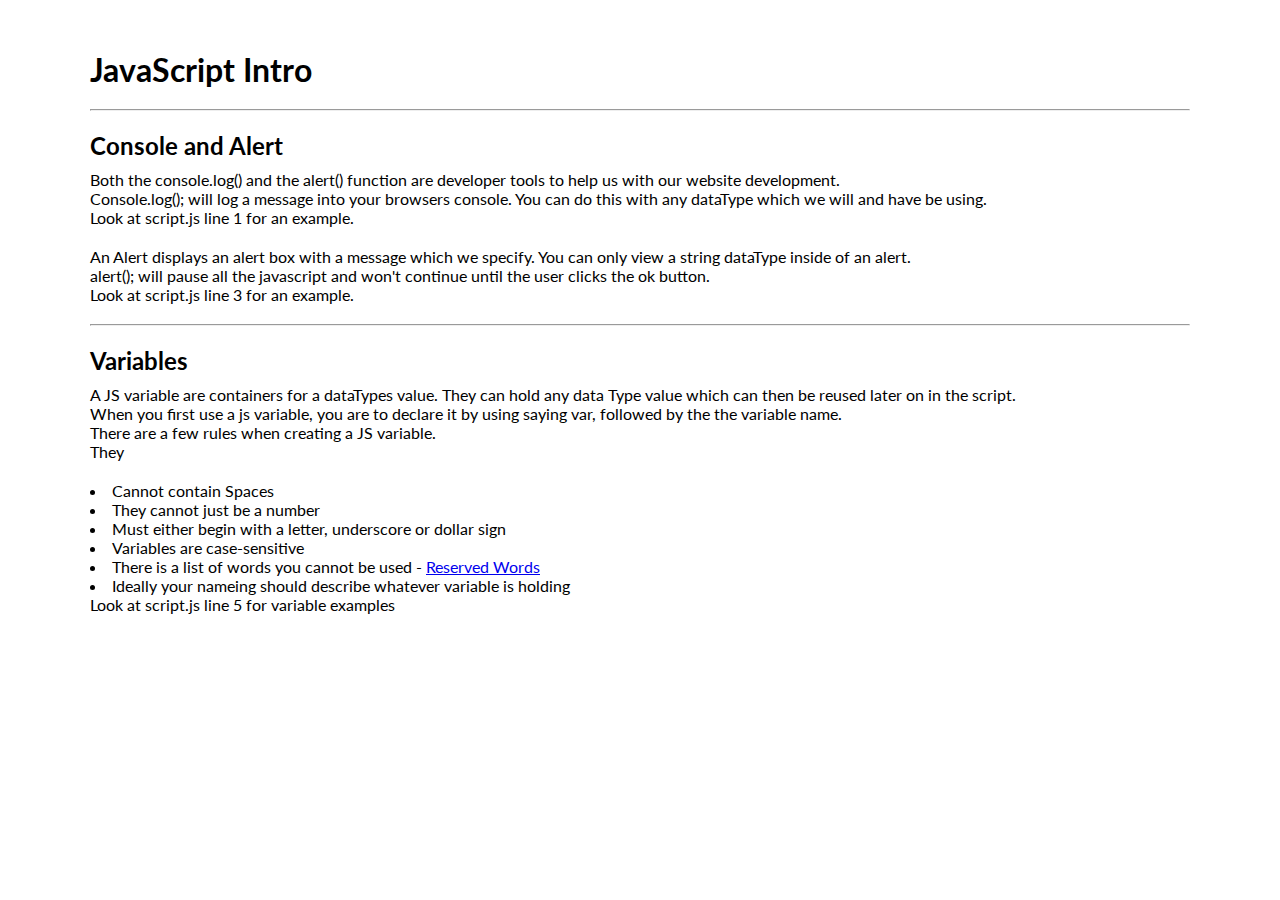
==== Week1/Stater/index.html @ 42a7dccf "started writing up guides" ====
<!DOCTYPE html>
<html lang="en" dir="ltr">
    <head>
        <meta charset="utf-8">
        <meta name="viewport" content="width=device-width, initial-scale=1.0">
        <title>Starting with JS</title>

        <link rel="stylesheet" href="../../css/style.css">
    </head>
    <body>
        <div class="container">
            <h1>JavaScript Intro</h1>
            <hr>
            <div class="">
                <h2>Console and Alert</h2>
                <p>
                    Both the console.log() and the alert() function are developer tools to help us with our website development.<br>
                    Console.log(); will log a message into your browsers console. You can do this with any dataType which we will and have be using.<br>
                    Look at script.js line 1 for an example.
                </p>
                <p>
                    An Alert displays an alert box with a message which we specify. You can only view a string dataType inside of an alert.<br>
                    alert(); will pause all the javascript and won't continue until the user clicks the ok button.<br>
                    Look at script.js line 3 for an example.
                </p>
                <hr>
                <h2>Variables</h2>
                <p>
                    A JS variable are containers for a dataTypes value. They can hold any data Type value which can then be reused later on in the script.<br>
                    When you first use a js variable, you are to declare it by using saying var, followed by the the variable name.<br>
                    There are a few rules when creating a JS variable.<br>
                    They
                </p>
                <ul>
                    <li>Cannot contain Spaces</li>
                    <li>They cannot just be a number</li>
                    <li>Must either begin with a letter, underscore or dollar sign</li>
                    <li>Variables are case-sensitive</li>
                    <li>There is a list of words you cannot be used - <a href="https://www.w3schools.com/js/js_reserved.asp" target="_blank">Reserved Words</a></li>
                    <li>Ideally your nameing should describe whatever variable is holding</li>
                </ul>
                <p>Look at script.js line 5 for variable examples</p>
            </div>
        </div>

        <script type="text/javascript" src="js/script.js"></script>
    </body>
</html>
---- css/style.css ----
@import url('https://fonts.googleapis.com/css?family=Lato');

*{
    box-sizing: border-box;
    padding: 0;
    margin: 0;
    font-family: 'Lato', sans-serif;
}
.container{
    max-width: 1140px;
    margin: 0 auto;
    padding: 50px 20px;
}

hr{
    margin: 20px 0;
}
h2{
    margin-bottom:10px;
}

p{
    margin-bottom: 20px;
}

ul{
    list-style-position: inside;
}
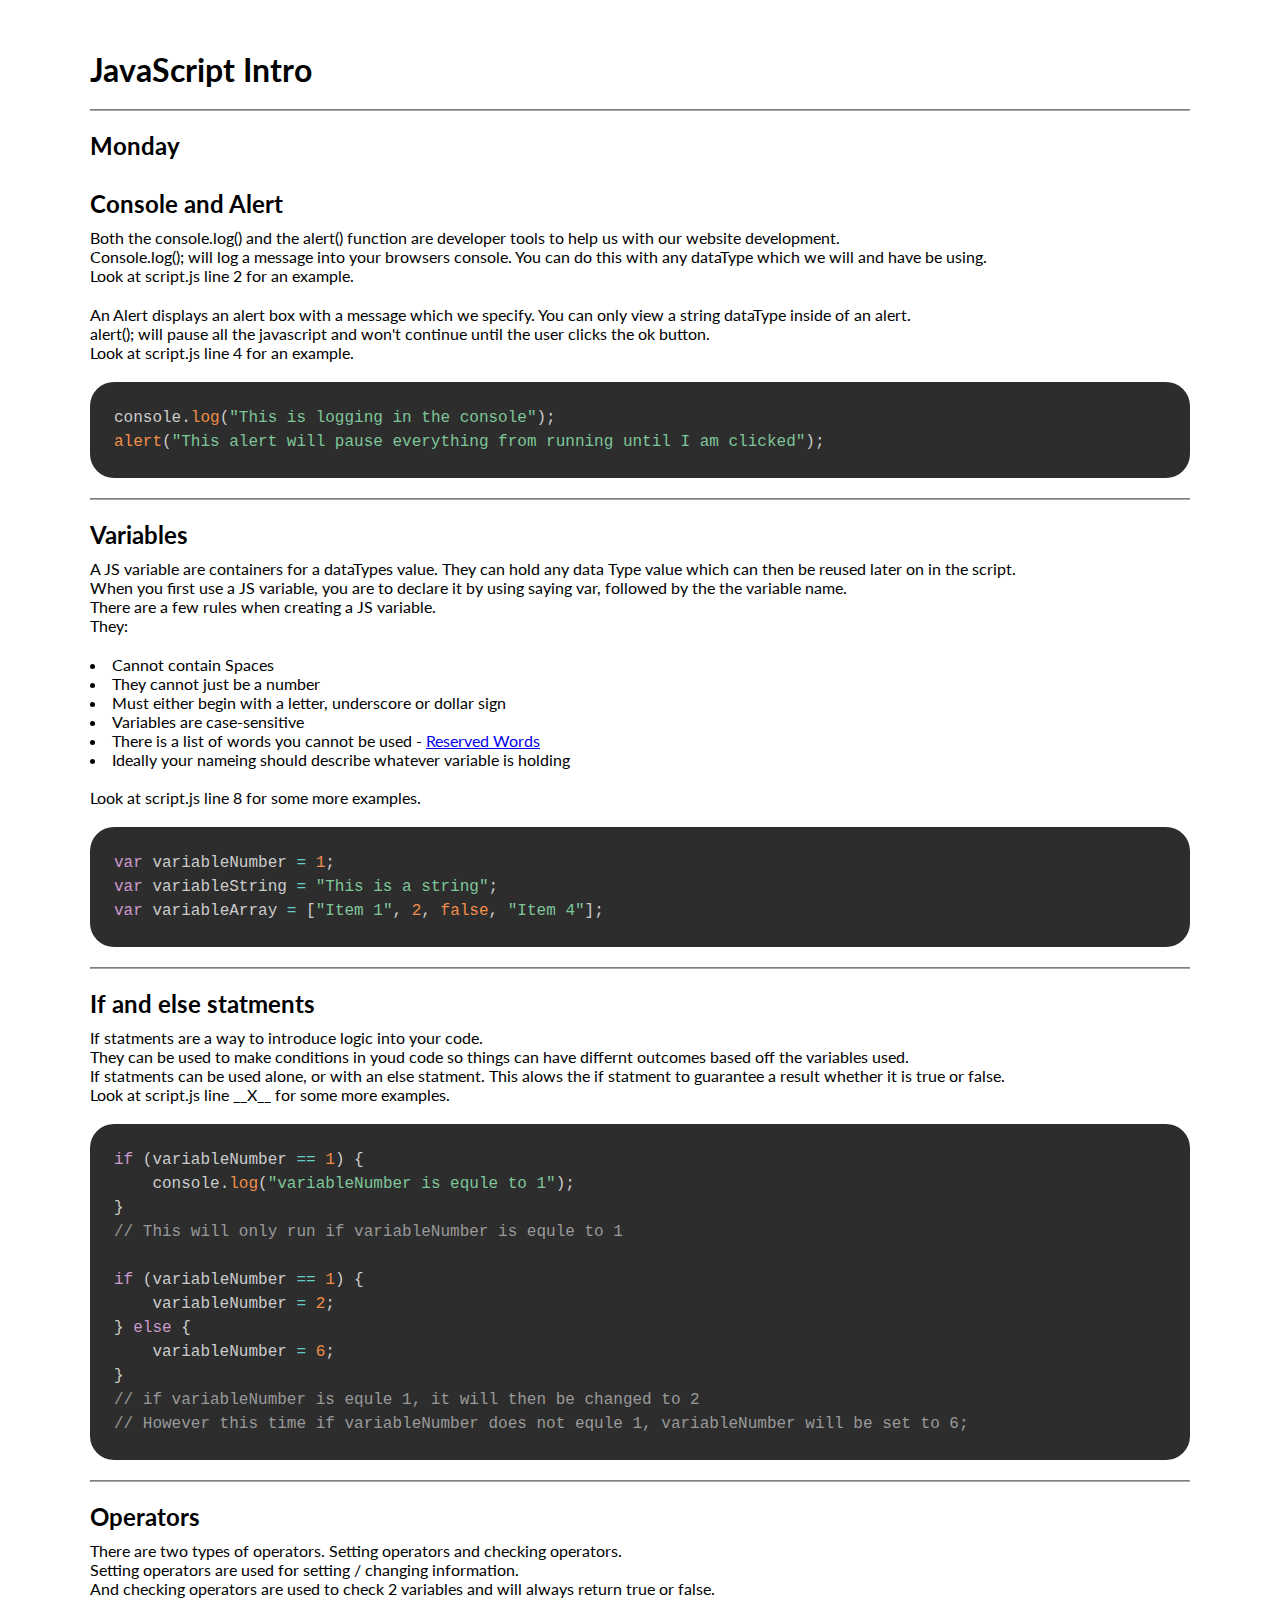
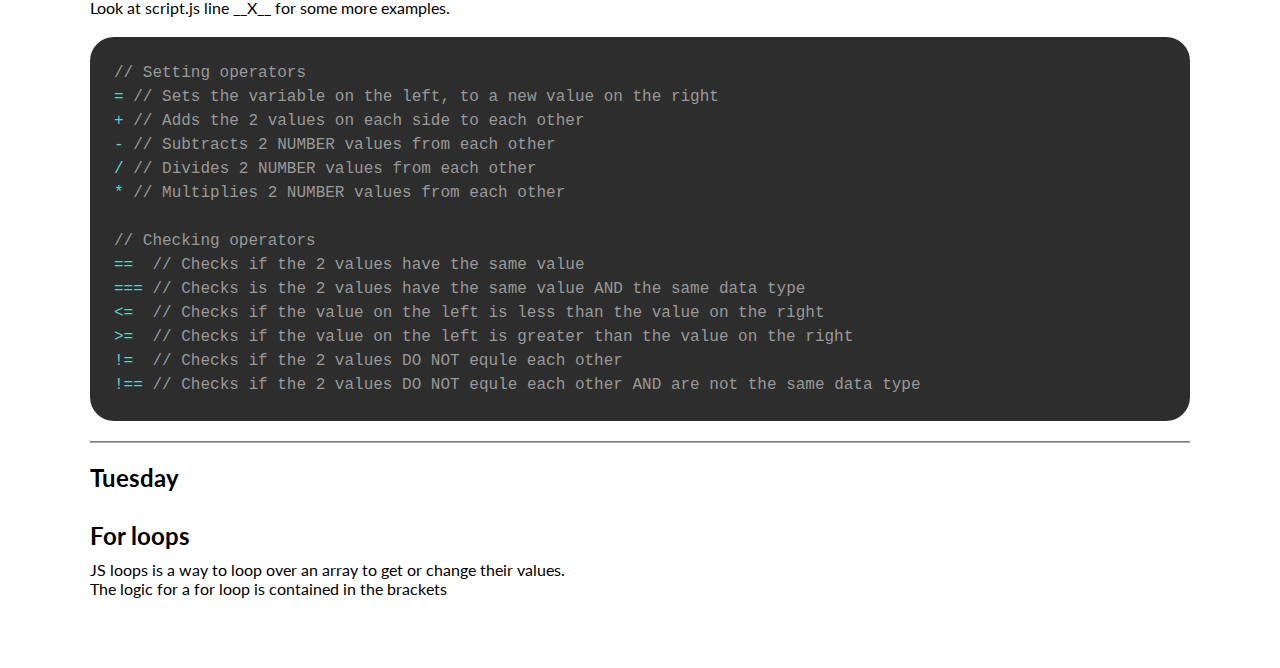
==== commit 7759f873: "Added If Else and Operators, as well as syntax highlighting examples" ====
--- a/Week1/Stater/index.html
+++ b/Week1/Stater/index.html
@@ -6,43 +6,119 @@
         <title>Starting with JS</title>
 
         <link rel="stylesheet" href="../../css/style.css">
+        <link rel="stylesheet" href="../../css/prism.css">
     </head>
     <body>
         <div class="container">
             <h1>JavaScript Intro</h1>
             <hr>
-            <div class="">
-                <h2>Console and Alert</h2>
+            <div>
+                <h2>Monday</h2>
+                <br>
+                <div id="console">
+                    <h2>Console and Alert</h2>
+                    <p>
+                        Both the console.log() and the alert() function are developer tools to help us with our website development.<br>
+                        Console.log(); will log a message into your browsers console. You can do this with any dataType which we will and have be using.<br>
+                        Look at script.js line 2 for an example.
+                    </p>
+                    <p>
+                        An Alert displays an alert box with a message which we specify. You can only view a string dataType inside of an alert.<br>
+                        alert(); will pause all the javascript and won't continue until the user clicks the ok button.<br>
+                        Look at script.js line 4 for an example.
+                    </p>
+                    <pre class="codeBlock"><code class="language-js">
+                        console.log("This is logging in the console");
+                        alert("This alert will pause everything from running until I am clicked");
+                    </code></pre>
+                </div>
+                <hr>
+                <div id="variables">
+                    <h2>Variables</h2>
+                    <p>
+                        A JS variable are containers for a dataTypes value. They can hold any data Type value which can then be reused later on in the script.<br>
+                        When you first use a JS variable, you are to declare it by using saying var, followed by the the variable name.<br>
+                        There are a few rules when creating a JS variable.<br>
+                        They:
+                    </p>
+                    <ul>
+                        <li>Cannot contain Spaces</li>
+                        <li>They cannot just be a number</li>
+                        <li>Must either begin with a letter, underscore or dollar sign</li>
+                        <li>Variables are case-sensitive</li>
+                        <li>There is a list of words you cannot be used - <a href="https://www.w3schools.com/js/js_reserved.asp" target="_blank">Reserved Words</a></li>
+                        <li>Ideally your nameing should describe whatever variable is holding</li>
+                    </ul>
+                    <br>
+                    <p>Look at script.js line 8 for some more examples.</p>
+                    <pre class="codeBlock"><code class="language-js">
+                        var variableNumber = 1;
+                        var variableString = "This is a string";
+                        var variableArray = ["Item 1", 2, false, "Item 4"];
+                    </code></pre>
+                </div>
+                <hr>
+                <div id="ifElse">
+                    <h2>If and else statments</h2>
+                    <p>
+                        If statments are a way to introduce logic into your code.<br>
+                        They can be used to make conditions in youd code so things can have differnt outcomes based off the variables used.<br>
+                        If statments can be used alone, or with an else statment. This alows the if statment to guarantee a result whether it is true or false.<br>
+                        Look at script.js line __X__ for some more examples.
+                    </p>
+                    <pre class="codeBlock"><code class="language-js">
+                        if (variableNumber == 1) {
+                            console.log("variableNumber is equle to 1");
+                        }
+                        // This will only run if variableNumber is equle to 1
+
+                        if (variableNumber == 1) {
+                            variableNumber = 2;
+                        } else {
+                            variableNumber = 6;
+                        }
+                        // if variableNumber is equle 1, it will then be changed to 2
+                        // However this time if variableNumber does not equle 1, variableNumber will be set to 6;
+                    </code></pre>
+                </div>
+                <hr>
+                <div id="operators">
+                    <h2>Operators</h2>
+                    <p>
+                        There are two types of operators. Setting operators and checking operators.<br>
+                        Setting operators are used for setting / changing information.<br>
+                        And checking operators are used to check 2 variables and will always return true or false.<br>
+                        Look at script.js line __X__ for some more examples.
+                    </p>
+                    <pre class="codeBlock"><code class="language-js">
+                        // Setting operators
+                        = // Sets the variable on the left, to a new value on the right
+                        + // Adds the 2 values on each side to each other
+                        - // Subtracts 2 NUMBER values from each other
+                        / // Divides 2 NUMBER values from each other
+                        * // Multiplies 2 NUMBER values from each other
+
+                        // Checking operators
+                        ==  // Checks if the 2 values have the same value
+                        === // Checks is the 2 values have the same value AND the same data type
+                        <=  // Checks if the value on the left is less than the value on the right
+                        >=  // Checks if the value on the left is greater than the value on the right
+                        !=  // Checks if the 2 values DO NOT equle each other
+                        !== // Checks if the 2 values DO NOT equle each other AND are not the same data type
+                    </code></pre>
+                </div>
+                <hr>
+                <h2>Tuesday</h2>
+                <br>
+                <h2>For loops</h2>
                 <p>
-                    Both the console.log() and the alert() function are developer tools to help us with our website development.<br>
-                    Console.log(); will log a message into your browsers console. You can do this with any dataType which we will and have be using.<br>
-                    Look at script.js line 1 for an example.
+                    JS loops is a way to loop over an array to get or change their values.<br>
+                    The logic for a for loop is contained in the brackets
                 </p>
-                <p>
-                    An Alert displays an alert box with a message which we specify. You can only view a string dataType inside of an alert.<br>
-                    alert(); will pause all the javascript and won't continue until the user clicks the ok button.<br>
-                    Look at script.js line 3 for an example.
-                </p>
-                <hr>
-                <h2>Variables</h2>
-                <p>
-                    A JS variable are containers for a dataTypes value. They can hold any data Type value which can then be reused later on in the script.<br>
-                    When you first use a js variable, you are to declare it by using saying var, followed by the the variable name.<br>
-                    There are a few rules when creating a JS variable.<br>
-                    They
-                </p>
-                <ul>
-                    <li>Cannot contain Spaces</li>
-                    <li>They cannot just be a number</li>
-                    <li>Must either begin with a letter, underscore or dollar sign</li>
-                    <li>Variables are case-sensitive</li>
-                    <li>There is a list of words you cannot be used - <a href="https://www.w3schools.com/js/js_reserved.asp" target="_blank">Reserved Words</a></li>
-                    <li>Ideally your nameing should describe whatever variable is holding</li>
-                </ul>
-                <p>Look at script.js line 5 for variable examples</p>
             </div>
         </div>
 
+        <script type="text/javascript" src="../../js/prism.js"></script>
         <script type="text/javascript" src="js/script.js"></script>
     </body>
 </html>
--- a/css/style.css
+++ b/css/style.css
@@ -4,17 +4,20 @@
     box-sizing: border-box;
     padding: 0;
     margin: 0;
-    font-family: 'Lato', sans-serif;
 }
 .container{
     max-width: 1140px;
     margin: 0 auto;
     padding: 50px 20px;
+    font-family: 'Lato', sans-serif;
 }
 
 hr{
     margin: 20px 0;
+    border-color: black;
+    opacity: 0.5;
 }
+
 h2{
     margin-bottom:10px;
 }
@@ -26,3 +29,9 @@
 ul{
     list-style-position: inside;
 }
+
+.codeBlock {
+    border-radius: 24px;
+    padding: 24px 24px !important;
+}
+
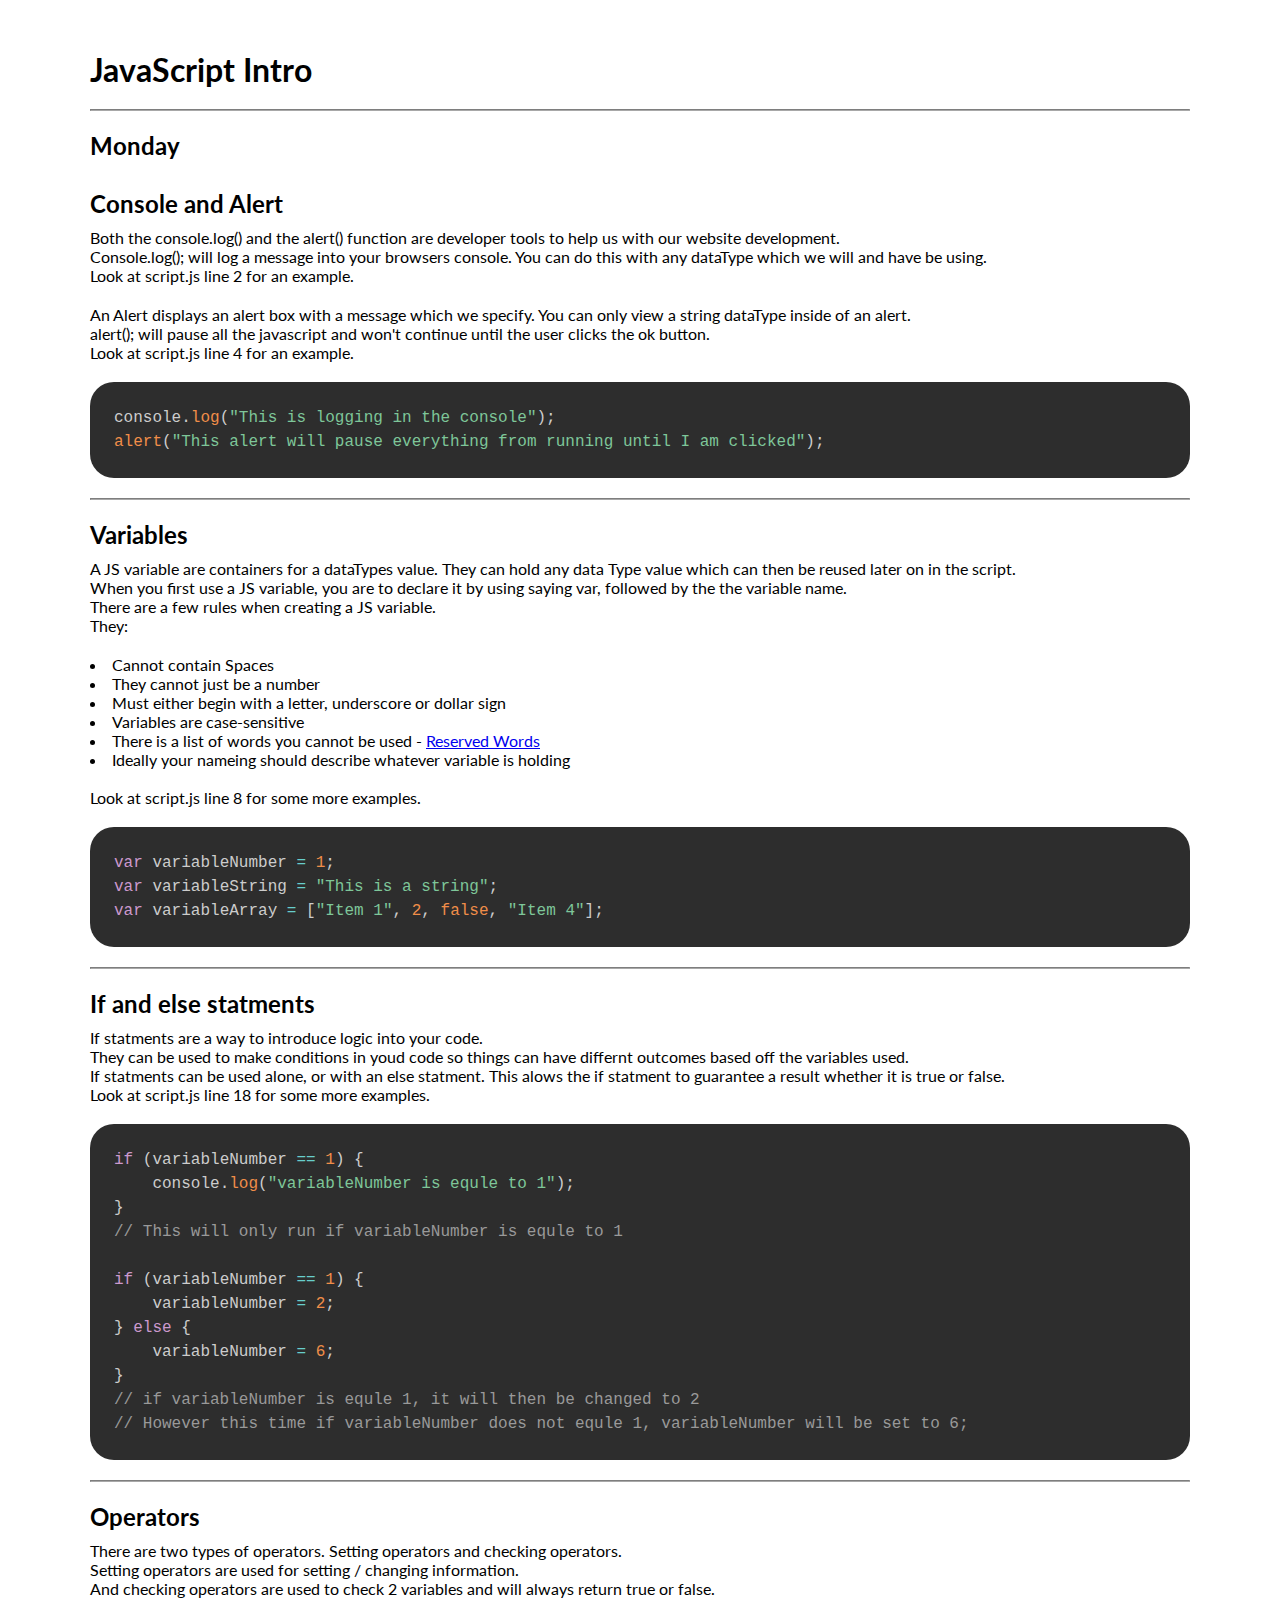
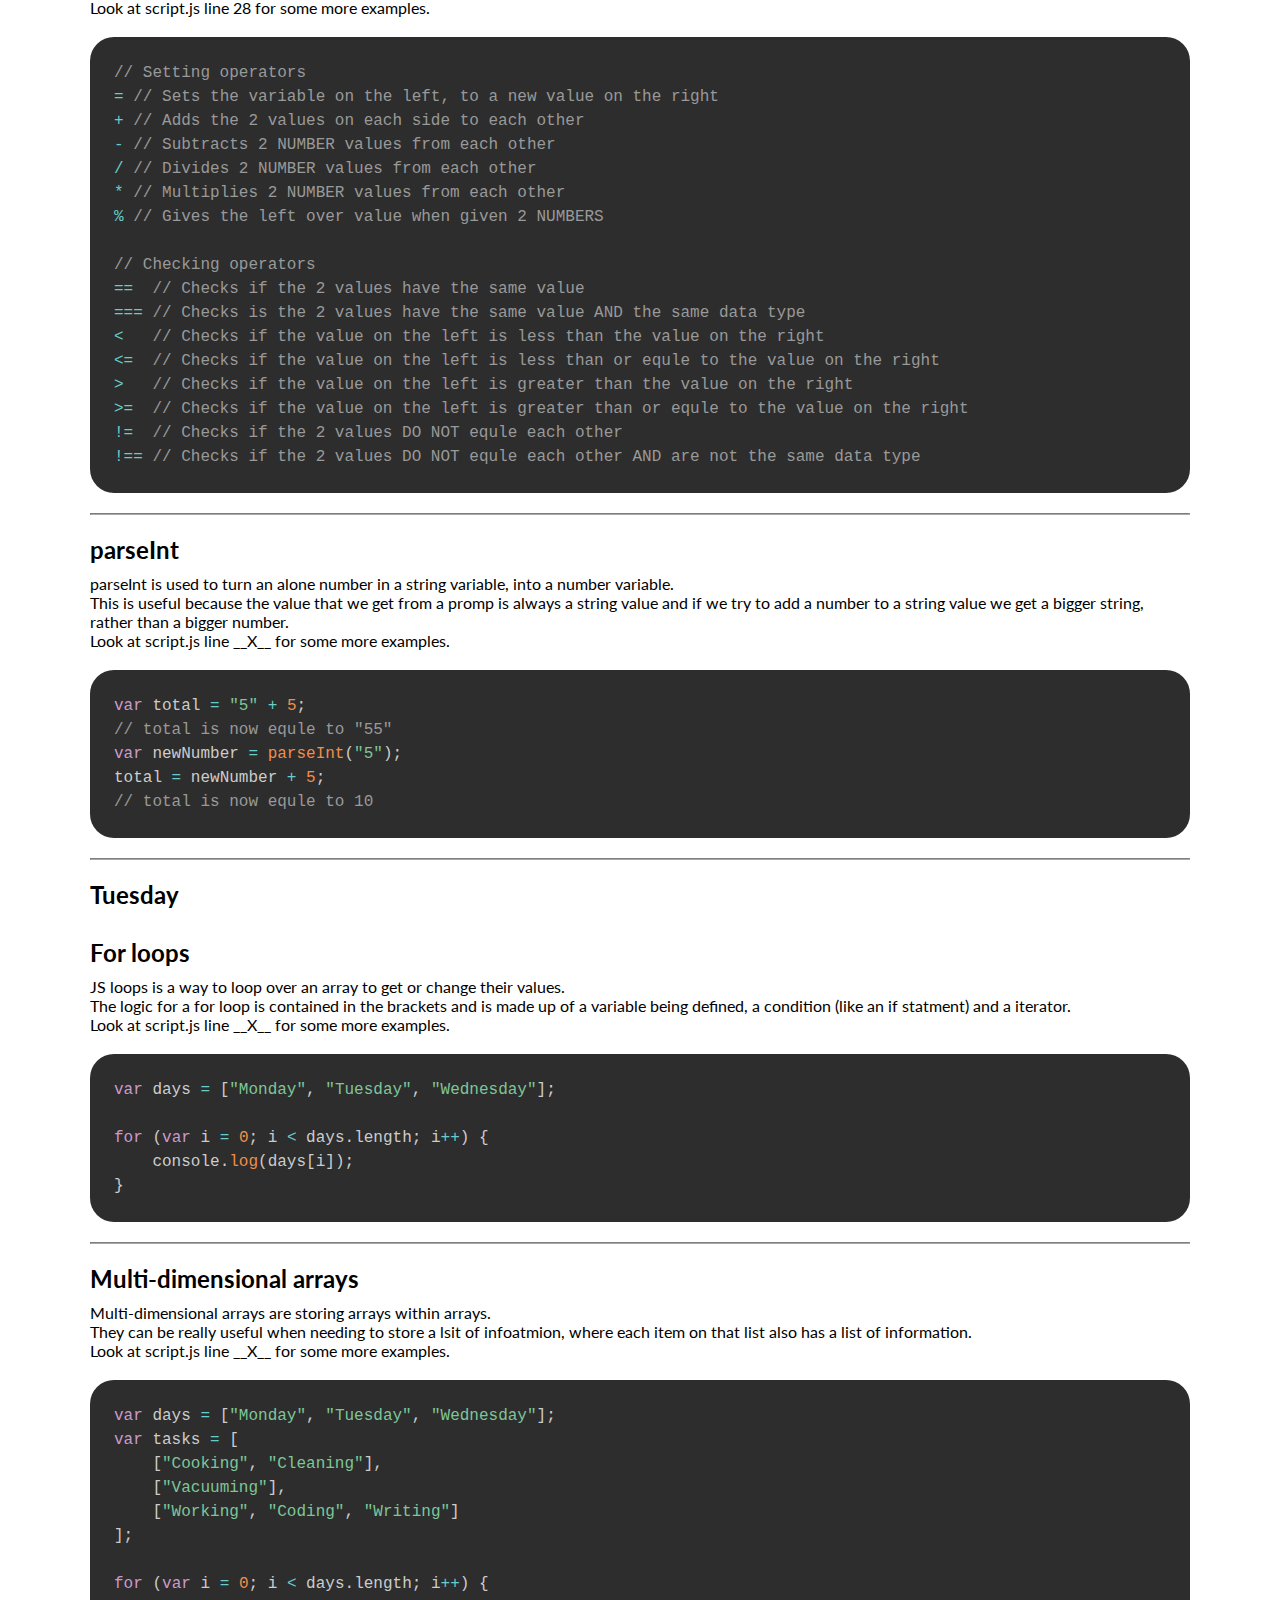
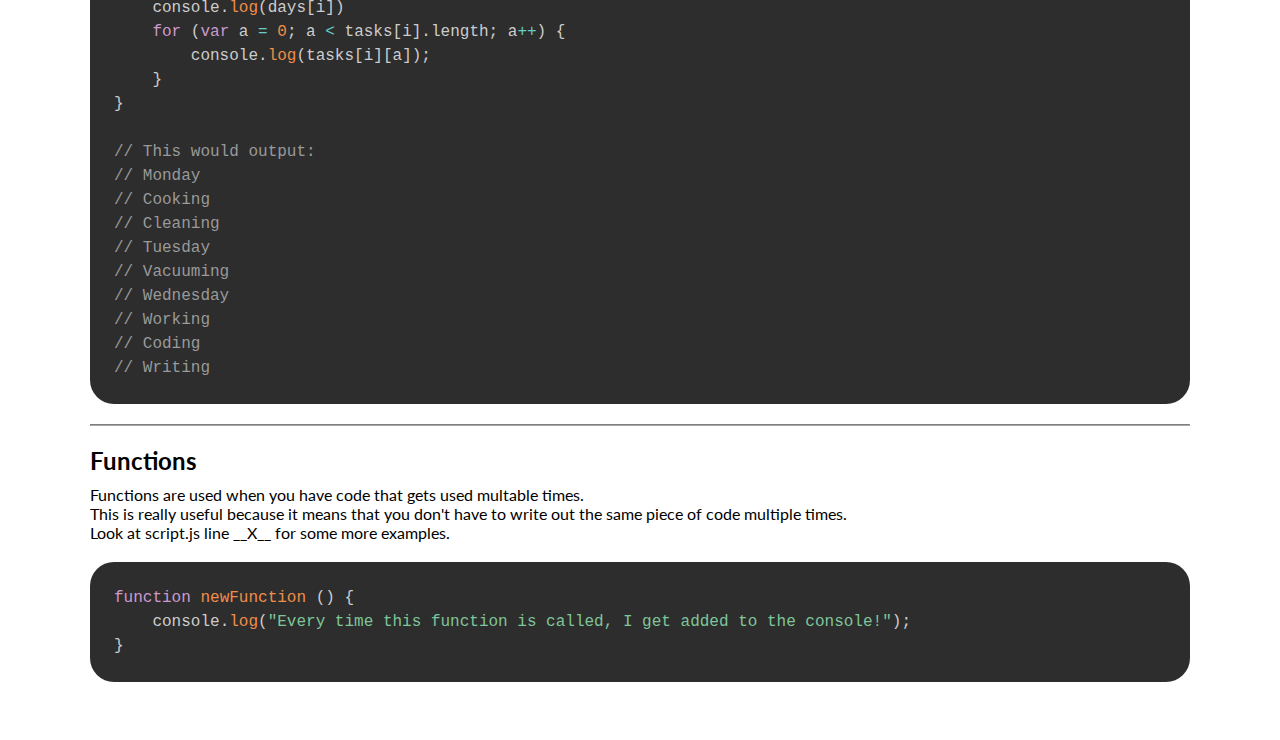
==== commit ac4949e3: "Added parseInt, for loops dimentional arrays and functions" ====
--- a/Week1/Stater/index.html
+++ b/Week1/Stater/index.html
@@ -64,7 +64,7 @@
                         If statments are a way to introduce logic into your code.<br>
                         They can be used to make conditions in youd code so things can have differnt outcomes based off the variables used.<br>
                         If statments can be used alone, or with an else statment. This alows the if statment to guarantee a result whether it is true or false.<br>
-                        Look at script.js line __X__ for some more examples.
+                        Look at script.js line 18 for some more examples.
                     </p>
                     <pre class="codeBlock"><code class="language-js">
                         if (variableNumber == 1) {
@@ -88,7 +88,7 @@
                         There are two types of operators. Setting operators and checking operators.<br>
                         Setting operators are used for setting / changing information.<br>
                         And checking operators are used to check 2 variables and will always return true or false.<br>
-                        Look at script.js line __X__ for some more examples.
+                        Look at script.js line 28 for some more examples.
                     </p>
                     <pre class="codeBlock"><code class="language-js">
                         // Setting operators
@@ -97,24 +97,102 @@
                         - // Subtracts 2 NUMBER values from each other
                         / // Divides 2 NUMBER values from each other
                         * // Multiplies 2 NUMBER values from each other
+                        % // Gives the left over value when given 2 NUMBERS
 
                         // Checking operators
                         ==  // Checks if the 2 values have the same value
                         === // Checks is the 2 values have the same value AND the same data type
-                        <=  // Checks if the value on the left is less than the value on the right
-                        >=  // Checks if the value on the left is greater than the value on the right
+                        <   // Checks if the value on the left is less than the value on the right
+                        <=  // Checks if the value on the left is less than or equle to the value on the right
+                        >   // Checks if the value on the left is greater than the value on the right
+                        >=  // Checks if the value on the left is greater than or equle to the value on the right
                         !=  // Checks if the 2 values DO NOT equle each other
                         !== // Checks if the 2 values DO NOT equle each other AND are not the same data type
                     </code></pre>
                 </div>
                 <hr>
+                <div id="parseInt">
+                    <h2>parseInt</h2>
+                    <p>
+                        parseInt is used to turn an alone number in a string variable, into a number variable.<br>
+                        This is useful because the value that we get from a promp is always a string value and if we try to add a number to a string value we get a bigger string, rather than a bigger number.<br>
+                        Look at script.js line __X__ for some more examples.
+                    </p>
+                    <pre class="codeBlock"><code class="language-js">
+                        var total = "5" + 5;
+                        // total is now equle to "55"
+                        var newNumber = parseInt("5");
+                        total = newNumber + 5;
+                        // total is now equle to 10
+                    </code></pre>
+                </div>
+                <hr>
                 <h2>Tuesday</h2>
                 <br>
-                <h2>For loops</h2>
-                <p>
-                    JS loops is a way to loop over an array to get or change their values.<br>
-                    The logic for a for loop is contained in the brackets
-                </p>
+                <div id="forLoops">
+                    <h2>For loops</h2>
+                    <p>
+                        JS loops is a way to loop over an array to get or change their values.<br>
+                        The logic for a for loop is contained in the brackets and is made up of a variable being defined, a condition (like an if statment) and a iterator.<br>
+                        Look at script.js line __X__ for some more examples.
+                    </p>
+                    <pre class="codeBlock"><code class="language-js">
+                        var days = ["Monday", "Tuesday", "Wednesday"];
+
+                        for (var i = 0; i < days.length; i++) {
+                            console.log(days[i]);
+                        }
+                    </code></pre>
+                </div>
+                <hr>
+                <div id="dimensionalArray">
+                    <h2>Multi-dimensional arrays</h2>
+                    <p>
+                        Multi-dimensional arrays are storing arrays within arrays.<br>
+                        They can be really useful when needing to store a lsit of infoatmion, where each item on that list also has a list of information.<br>
+                        Look at script.js line __X__ for some more examples.
+                    </p>
+                    <pre class="codeBlock"><code class="language-js">
+                        var days = ["Monday", "Tuesday", "Wednesday"];
+                        var tasks = [
+                            ["Cooking", "Cleaning"],
+                            ["Vacuuming"],
+                            ["Working", "Coding", "Writing"]
+                        ];
+
+                        for (var i = 0; i < days.length; i++) {
+                            console.log(days[i])
+                            for (var a = 0; a < tasks[i].length; a++) {
+                                console.log(tasks[i][a]);
+                            }
+                        }
+
+                        // This would output:
+                        // Monday
+                        // Cooking
+                        // Cleaning
+                        // Tuesday
+                        // Vacuuming
+                        // Wednesday
+                        // Working
+                        // Coding
+                        // Writing
+                    </code></pre>
+                </div>
+                <hr>
+                <div id="functions">
+                    <h2>Functions</h2>
+                    <p>
+                        Functions are used when you have code that gets used multable times.<br>
+                        This is really useful because it means that you don't have to write out the same piece of code multiple times.<br>
+                        Look at script.js line __X__ for some more examples.
+                    </p>
+                    <pre class="codeBlock"><code class="language-js">
+                        function newFunction () {
+                            console.log("Every time this function is called, I get added to the console!");
+                        }
+                    </code></pre>
+                </div>
             </div>
         </div>
 
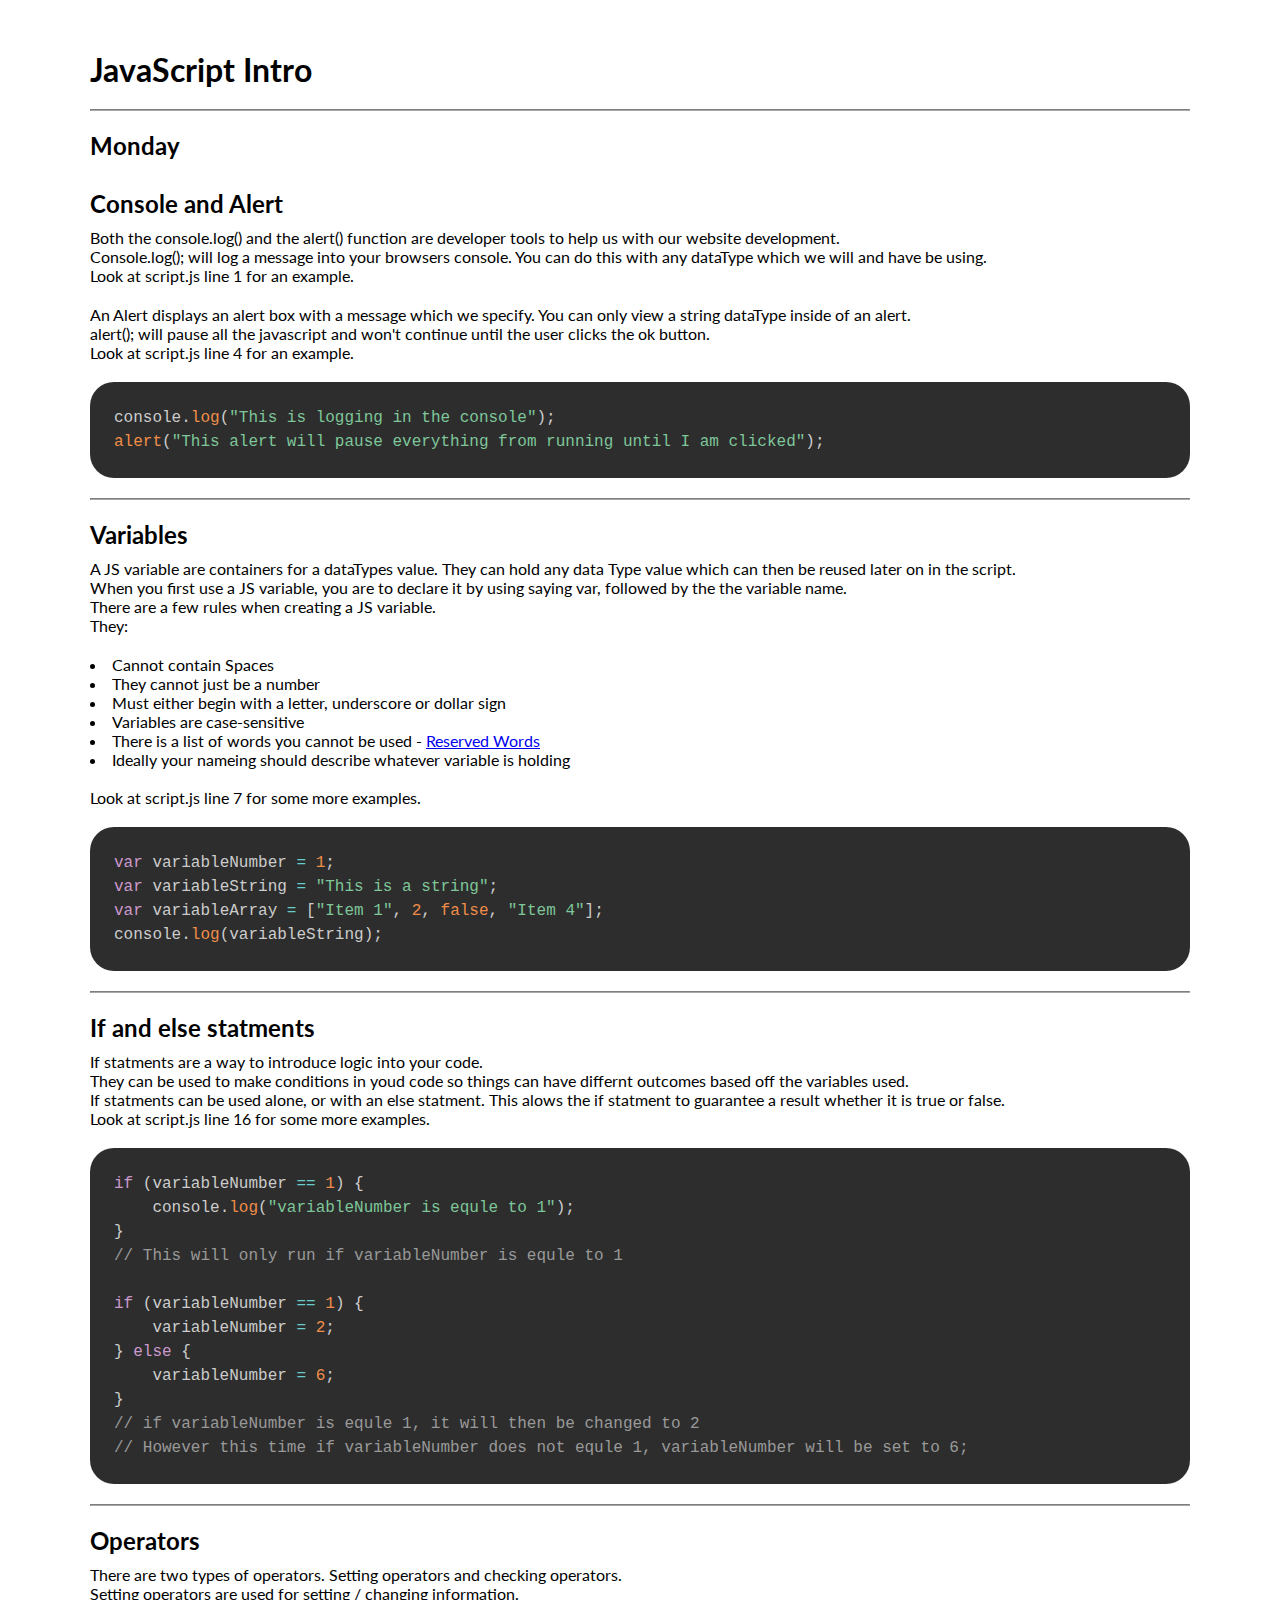
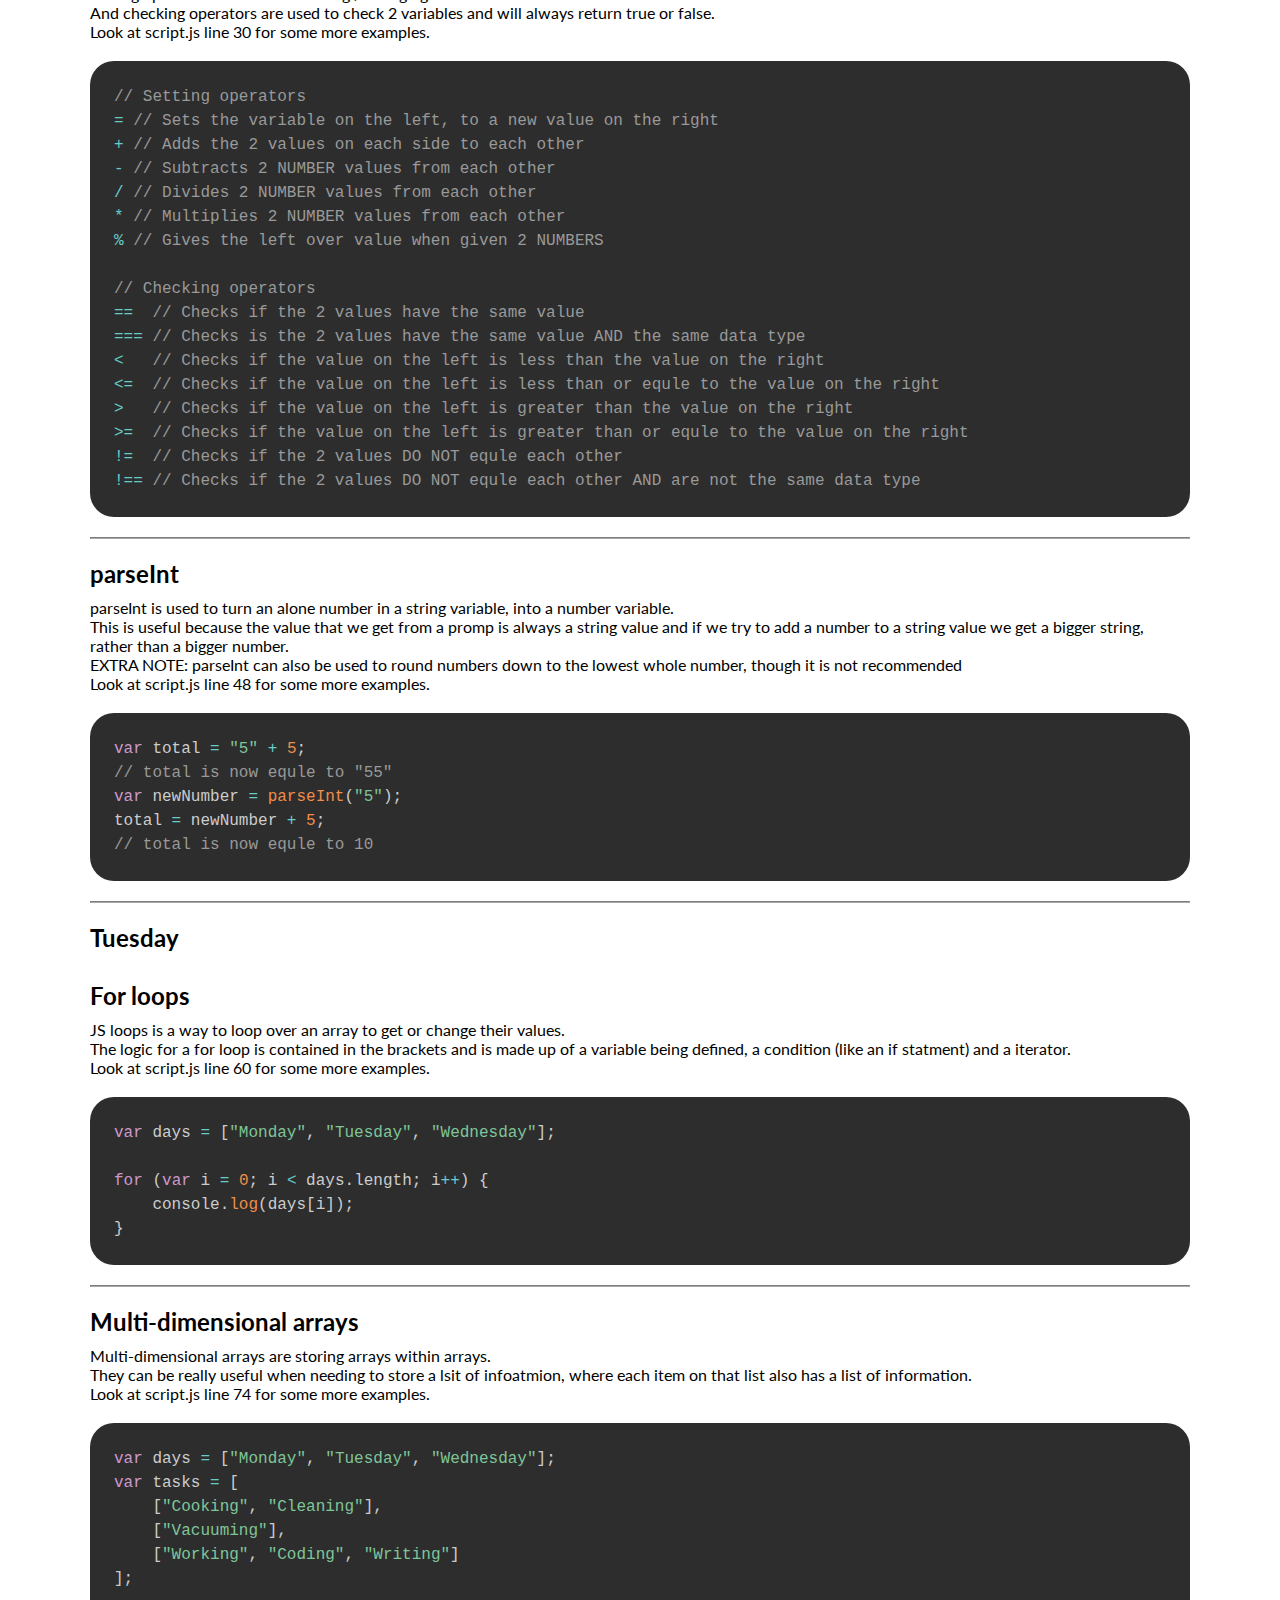
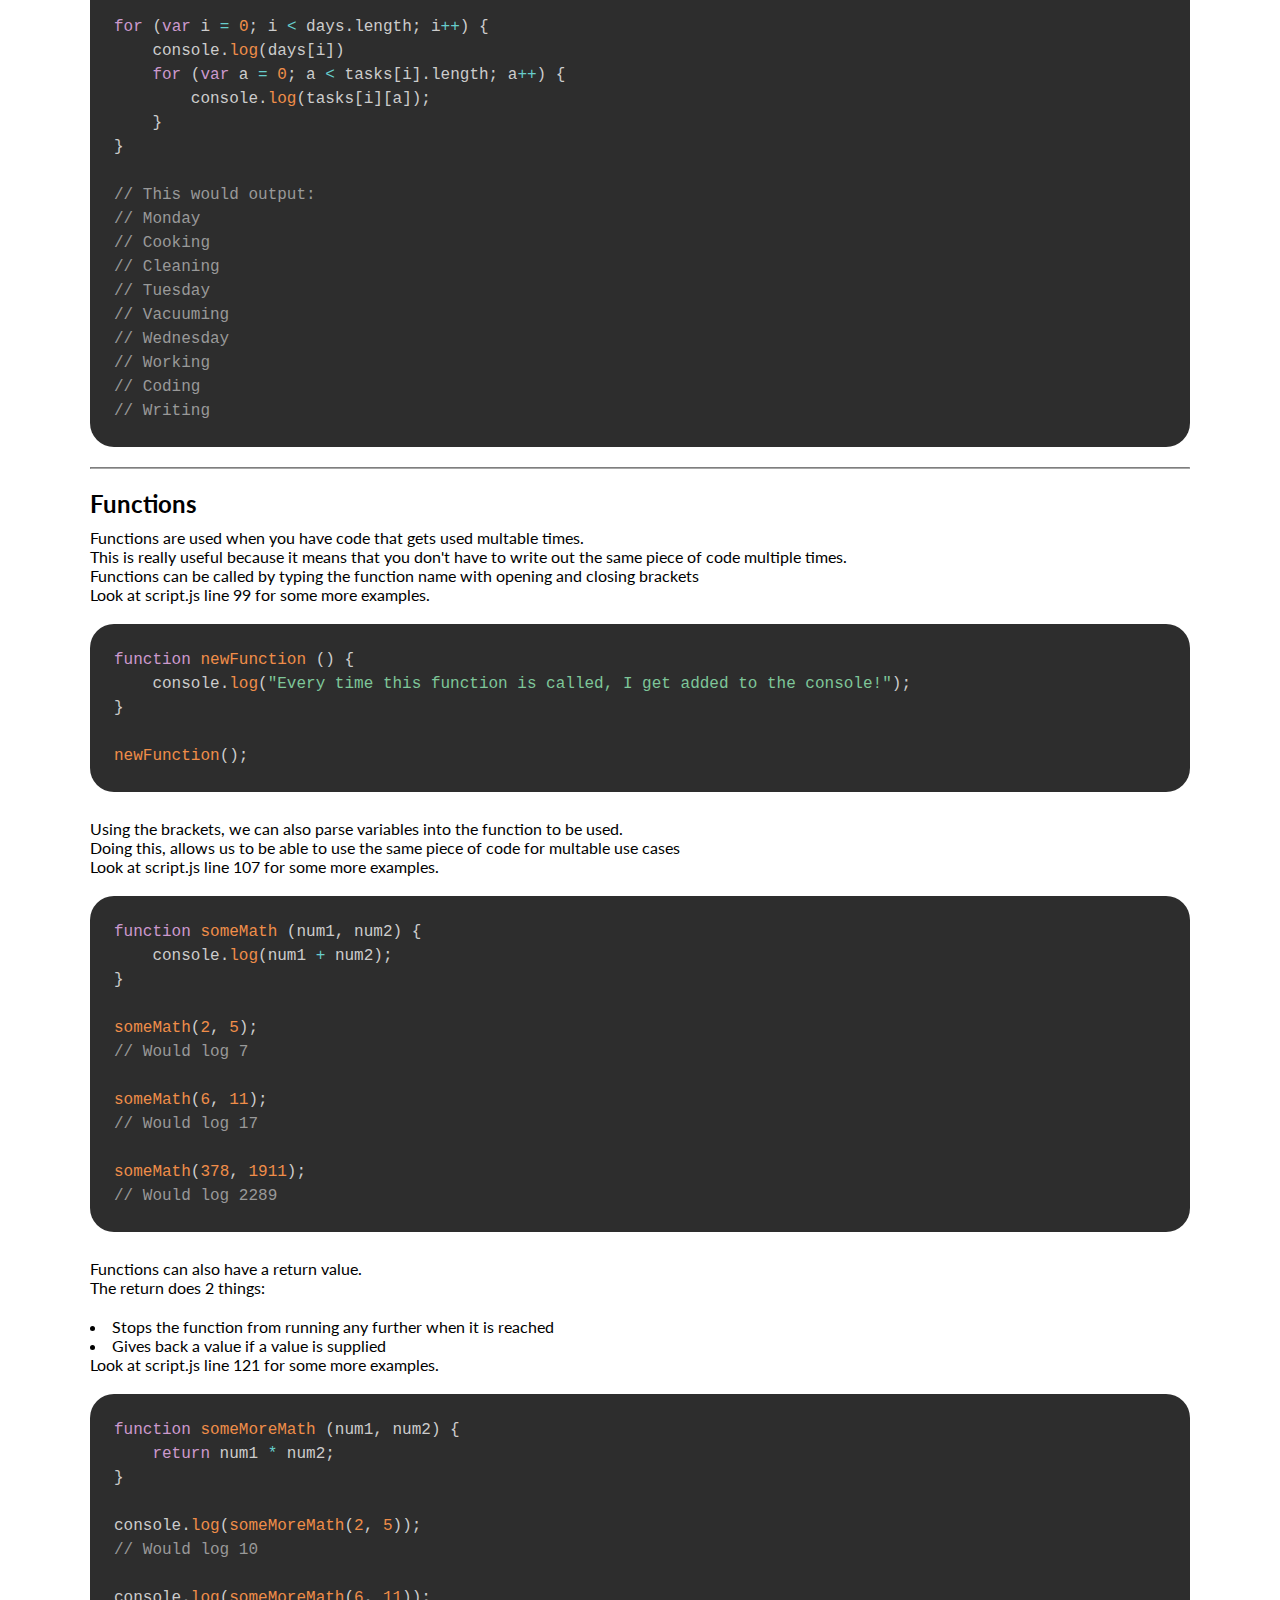
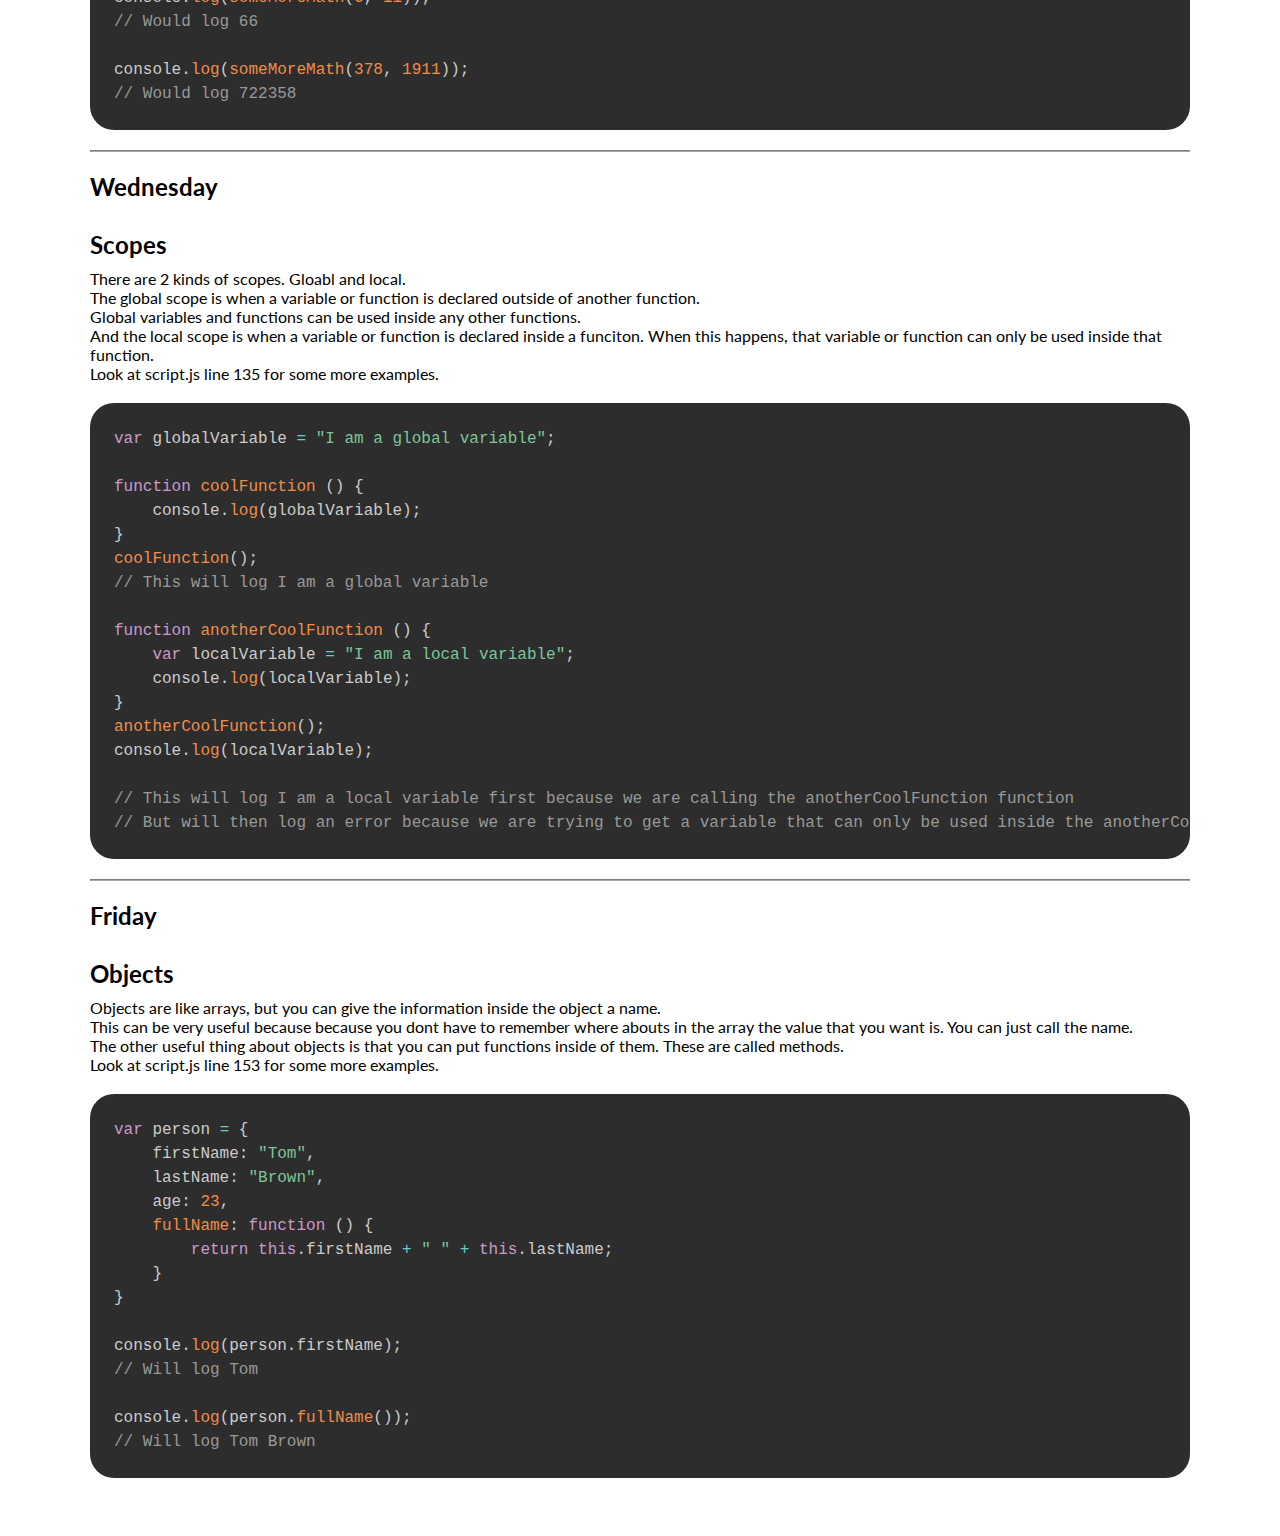
==== commit 60d60820: "Finished adding all the examples" ====
--- a/Week1/Stater/index.html
+++ b/Week1/Stater/index.html
@@ -20,7 +20,7 @@
                     <p>
                         Both the console.log() and the alert() function are developer tools to help us with our website development.<br>
                         Console.log(); will log a message into your browsers console. You can do this with any dataType which we will and have be using.<br>
-                        Look at script.js line 2 for an example.
+                        Look at script.js line 1 for an example.
                     </p>
                     <p>
                         An Alert displays an alert box with a message which we specify. You can only view a string dataType inside of an alert.<br>
@@ -50,11 +50,12 @@
                         <li>Ideally your nameing should describe whatever variable is holding</li>
                     </ul>
                     <br>
-                    <p>Look at script.js line 8 for some more examples.</p>
+                    <p>Look at script.js line 7 for some more examples.</p>
                     <pre class="codeBlock"><code class="language-js">
                         var variableNumber = 1;
                         var variableString = "This is a string";
                         var variableArray = ["Item 1", 2, false, "Item 4"];
+                        console.log(variableString);
                     </code></pre>
                 </div>
                 <hr>
@@ -64,7 +65,7 @@
                         If statments are a way to introduce logic into your code.<br>
                         They can be used to make conditions in youd code so things can have differnt outcomes based off the variables used.<br>
                         If statments can be used alone, or with an else statment. This alows the if statment to guarantee a result whether it is true or false.<br>
-                        Look at script.js line 18 for some more examples.
+                        Look at script.js line 16 for some more examples.
                     </p>
                     <pre class="codeBlock"><code class="language-js">
                         if (variableNumber == 1) {
@@ -88,7 +89,7 @@
                         There are two types of operators. Setting operators and checking operators.<br>
                         Setting operators are used for setting / changing information.<br>
                         And checking operators are used to check 2 variables and will always return true or false.<br>
-                        Look at script.js line 28 for some more examples.
+                        Look at script.js line 30 for some more examples.
                     </p>
                     <pre class="codeBlock"><code class="language-js">
                         // Setting operators
@@ -116,7 +117,8 @@
                     <p>
                         parseInt is used to turn an alone number in a string variable, into a number variable.<br>
                         This is useful because the value that we get from a promp is always a string value and if we try to add a number to a string value we get a bigger string, rather than a bigger number.<br>
-                        Look at script.js line __X__ for some more examples.
+                        EXTRA NOTE: parseInt can also be used to round numbers down to the lowest whole number, though it is not recommended<br>
+                        Look at script.js line 48 for some more examples.
                     </p>
                     <pre class="codeBlock"><code class="language-js">
                         var total = "5" + 5;
@@ -134,7 +136,7 @@
                     <p>
                         JS loops is a way to loop over an array to get or change their values.<br>
                         The logic for a for loop is contained in the brackets and is made up of a variable being defined, a condition (like an if statment) and a iterator.<br>
-                        Look at script.js line __X__ for some more examples.
+                        Look at script.js line 60 for some more examples.
                     </p>
                     <pre class="codeBlock"><code class="language-js">
                         var days = ["Monday", "Tuesday", "Wednesday"];
@@ -150,7 +152,7 @@
                     <p>
                         Multi-dimensional arrays are storing arrays within arrays.<br>
                         They can be really useful when needing to store a lsit of infoatmion, where each item on that list also has a list of information.<br>
-                        Look at script.js line __X__ for some more examples.
+                        Look at script.js line 74 for some more examples.
                     </p>
                     <pre class="codeBlock"><code class="language-js">
                         var days = ["Monday", "Tuesday", "Wednesday"];
@@ -185,12 +187,120 @@
                     <p>
                         Functions are used when you have code that gets used multable times.<br>
                         This is really useful because it means that you don't have to write out the same piece of code multiple times.<br>
-                        Look at script.js line __X__ for some more examples.
+                        Functions can be called by typing the function name with opening and closing brackets<br>
+                        Look at script.js line 99 for some more examples.
                     </p>
                     <pre class="codeBlock"><code class="language-js">
                         function newFunction () {
                             console.log("Every time this function is called, I get added to the console!");
                         }
+
+                        newFunction();
+                    </code></pre>
+                    <br>
+                    <p>
+                        Using the brackets, we can also parse variables into the function to be used.<br>
+                        Doing this, allows us to be able to use the same piece of code for multable use cases<br>
+                        Look at script.js line 107 for some more examples.
+                    </p>
+                    <pre class="codeBlock"><code class="language-js">
+                        function someMath (num1, num2) {
+                            console.log(num1 + num2);
+                        }
+
+                        someMath(2, 5);
+                        // Would log 7
+
+                        someMath(6, 11);
+                        // Would log 17
+
+                        someMath(378, 1911);
+                        // Would log 2289
+                    </code></pre>
+                    <br>
+                    <p>
+                        Functions can also have a return value.<br>
+                        The return does 2 things:
+                        <ul>
+                            <li>Stops the function from running any further when it is reached</li>
+                            <li>Gives back a value if a value is supplied</li>
+                        </ul>
+                        <p>Look at script.js line 121 for some more examples.</p>
+                    </p>
+                    <pre class="codeBlock"><code class="language-js">
+                        function someMoreMath (num1, num2) {
+                            return num1 * num2;
+                        }
+
+                        console.log(someMoreMath(2, 5));
+                        // Would log 10
+
+                        console.log(someMoreMath(6, 11));
+                        // Would log 66
+
+                        console.log(someMoreMath(378, 1911));
+                        // Would log 722358
+                    </code></pre>
+                </div>
+                <hr>
+                <h2>Wednesday</h2>
+                <br>
+                <div id="scopes">
+                    <h2>Scopes</h2>
+                    <p>
+                        There are 2 kinds of scopes. Gloabl and local.<br>
+                        The global scope is when a variable or function is declared outside of another function.<br>
+                        Global variables and functions can be used inside any other functions.<br>
+                        And the local scope is when a variable or function is declared inside a funciton. When this happens, that variable or function can only be used inside that function.<br>
+                        Look at script.js line 135 for some more examples.
+                    </p>
+                    <pre class="codeBlock"><code class="language-js">
+                        var globalVariable = "I am a global variable";
+
+                        function coolFunction () {
+                            console.log(globalVariable);
+                        }
+                        coolFunction();
+                        // This will log I am a global variable
+
+                        function anotherCoolFunction () {
+                            var localVariable = "I am a local variable";
+                            console.log(localVariable);
+                        }
+                        anotherCoolFunction();
+                        console.log(localVariable);
+
+                        // This will log I am a local variable first because we are calling the anotherCoolFunction function
+                        // But will then log an error because we are trying to get a variable that can only be used inside the anotherCoolFunction function
+
+                    </code></pre>
+                </div>
+                <hr>
+                <h2>Friday</h2>
+                <br>
+                <div id="objects">
+                    <h2>Objects</h2>
+                    <p>
+                        Objects are like arrays, but you can give the information inside the object a name.<br>
+                        This can be very useful because because you dont have to remember where abouts in the array the value that you want is. You can just call the name.<br>
+                        The other useful thing about objects is that you can put functions inside of them. These are called methods.<br>
+                        Look at script.js line 153 for some more examples.
+                    </p>
+                    <pre class="codeBlock"><code class="language-js">
+                        var person = {
+                            firstName: "Tom",
+                            lastName: "Brown",
+                            age: 23,
+                            fullName: function () {
+                                return this.firstName + " " + this.lastName;
+                            }
+                        }
+
+                        console.log(person.firstName);
+                        // Will log Tom
+
+                        console.log(person.fullName());
+                        // Will log Tom Brown
                     </code></pre>
                 </div>
             </div>
